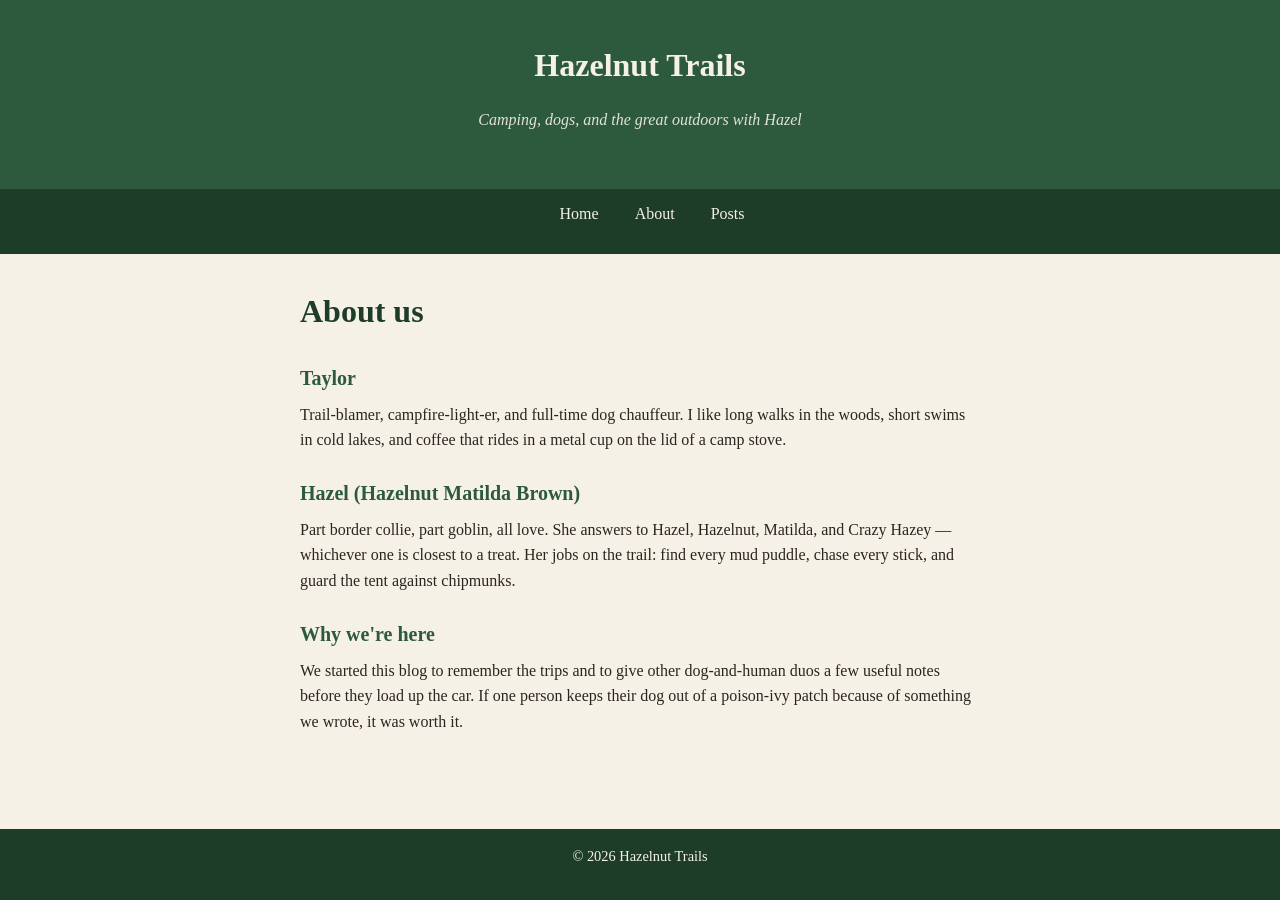
==== about.html @ b1a52868 "Initial commit: Hazelnut Trails blog skeleton" ====
<!DOCTYPE html>
<html lang="en">
<head>
  <meta charset="utf-8">
  <meta name="viewport" content="width=device-width, initial-scale=1">
  <title>About | Hazelnut Trails</title>
  <link rel="stylesheet" href="../style.css">
</head>
<body>
  <header class="site-header">
    <p class="site-title">Hazelnut Trails</p>
    <p class="site-tagline">Camping, dogs, and the great outdoors with Hazel</p>
  </header>

  <nav class="site-nav">
    <ul>
      <li><a href="../index.html">Home</a></li>
      <li><a href="../about.html">About</a></li>
      <li><a href="../index.html#posts">Posts</a></li>
    </ul>
  </nav>

  <main>
    <h1>About us</h1>

    <section class="about">
      <h2>Taylor</h2>
      <p>
        Trail-blamer, campfire-light-er, and full-time dog chauffeur. I like
        long walks in the woods, short swims in cold lakes, and coffee that
        rides in a metal cup on the lid of a camp stove.
      </p>
    </section>

    <section class="about">
      <h2>Hazel (Hazelnut Matilda Brown)</h2>
      <p>
        Part border collie, part goblin, all love. She answers to Hazel,
        Hazelnut, Matilda, and Crazy Hazey — whichever one is closest to a
        treat. Her jobs on the trail: find every mud puddle, chase every stick,
        and guard the tent against chipmunks.
      </p>
    </section>

    <section class="about">
      <h2>Why we're here</h2>
      <p>
        We started this blog to remember the trips and to give other
        dog-and-human duos a few useful notes before they load up the car. If
        one person keeps their dog out of a poison-ivy patch because of
        something we wrote, it was worth it.
      </p>
    </section>
  </main>

  <footer class="site-footer">
    <p>&copy; 2026 Hazelnut Trails</p>
  </footer>
</body>
</html>
---- style.css ----
:root {
  --leaf: #2d5a3d;
  --leaf-dark: #1d3d29;
  --bark: #5b4028;
  --cream: #f6f1e7;
  --smoke: #e9e0cf;
  --ink: #2b2520;
}

* {
  margin: 0;
  padding: 0;
  box-sizing: border-box;
}

body {
  font-family: Georgia, "Times New Roman", serif;
  background: var(--cream);
  color: var(--ink);
  line-height: 1.6;
  display: flex;
  flex-direction: column;
  min-height: 100vh;
}

.site-header {
  background: var(--leaf);
  color: var(--cream);
  padding: 2.5rem 1rem;
  text-align: center;
}

.site-title {
  font-size: 2rem;
  color: var(--cream);
  font-weight: bold;
}

.site-tagline {
  margin-top: 0.25rem;
  font-style: italic;
  opacity: 0.9;
}

.site-nav {
  background: var(--leaf-dark);
}

.site-nav ul {
  list-style: none;
  display: flex;
  gap: 1.25rem;
  justify-content: center;
  flex-wrap: wrap;
  padding: 0.75rem;
}

.site-nav a {
  color: var(--cream);
  text-decoration: none;
  padding: 0.25rem 0.5rem;
  border-radius: 4px;
}

.site-nav a:hover {
  background: var(--bark);
}

main {
  flex: 1;
  max-width: 720px;
  width: 100%;
  margin: 0 auto;
  padding: 2rem 1.25rem;
}

h1 {
  color: var(--leaf-dark);
  margin-bottom: 0.75rem;
}

h2 {
  color: var(--leaf);
  margin: 1.5rem 0 0.5rem;
  font-size: 1.25rem;
}

p {
  margin-bottom: 1rem;
}

ul {
  margin: 0 0 1rem 1.5rem;
}

.intro {
  padding: 1rem 0 1.5rem;
}

.post-list {
  list-style: none;
  margin-left: 0;
}

.post-list li {
  background: var(--smoke);
  border-radius: 8px;
  margin: 0 0 1rem;
  transition: transform 0.1s ease;
}

.post-list li:hover {
  transform: translateY(-2px);
}

.post-list a {
  display: block;
  padding: 1.25rem;
  text-decoration: none;
  color: inherit;
}

.post-list h3 {
  color: var(--leaf-dark);
  margin-bottom: 0.25rem;
}

.about {
  margin-bottom: 1.5rem;
}

.post-date {
  font-size: 0.9rem;
  font-style: italic;
  color: var(--bark);
  margin-bottom: 1rem;
}

blockquote {
  border-left: 4px solid var(--bark);
  background: var(--smoke);
  padding: 0.75rem 1rem;
  margin: 1rem 0;
  font-style: italic;
}

.site-footer {
  background: var(--leaf-dark);
  color: var(--cream);
  text-align: center;
  padding: 1rem;
  font-size: 0.9rem;
}

@media (max-width: 600px) {
  .site-title {
    font-size: 1.5rem;
  }

  main {
    padding: 1.25rem 0.75rem;
  }
}
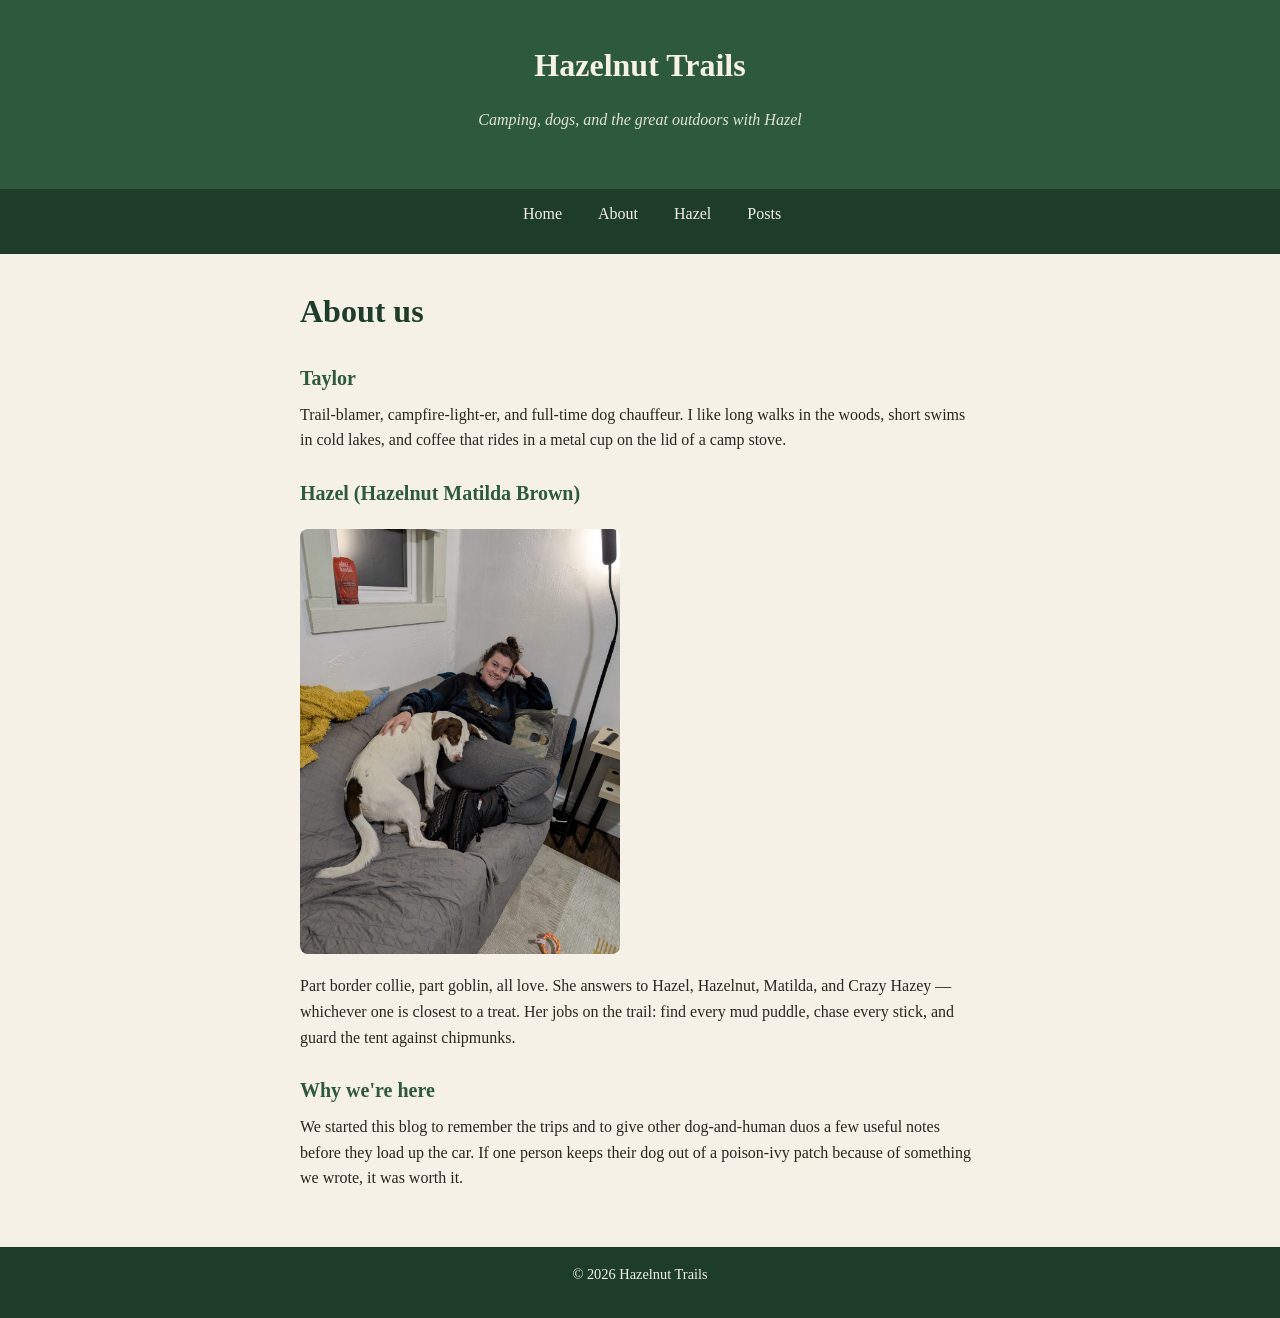
==== commit 95735573: "Add Hazel photo gallery and fix about.html links" ====
--- a/about.html
+++ b/about.html
@@ -4,7 +4,7 @@
   <meta charset="utf-8">
   <meta name="viewport" content="width=device-width, initial-scale=1">
   <title>About | Hazelnut Trails</title>
-  <link rel="stylesheet" href="../style.css">
+  <link rel="stylesheet" href="style.css">
 </head>
 <body>
   <header class="site-header">
@@ -14,9 +14,10 @@
 
   <nav class="site-nav">
     <ul>
-      <li><a href="../index.html">Home</a></li>
-      <li><a href="../about.html">About</a></li>
-      <li><a href="../index.html#posts">Posts</a></li>
+      <li><a href="index.html">Home</a></li>
+      <li><a href="about.html">About</a></li>
+      <li><a href="gallery.html">Hazel</a></li>
+      <li><a href="index.html#posts">Posts</a></li>
     </ul>
   </nav>
 
@@ -34,6 +35,7 @@
 
     <section class="about">
       <h2>Hazel (Hazelnut Matilda Brown)</h2>
+      <img class="about-photo" src="images/hazel-1.jpg" alt="Hazel on her first trip">
       <p>
         Part border collie, part goblin, all love. She answers to Hazel,
         Hazelnut, Matilda, and Crazy Hazey — whichever one is closest to a
--- a/style.css
+++ b/style.css
@@ -129,6 +129,43 @@
   margin-bottom: 1.5rem;
 }
 
+.about-photo {
+  max-width: 320px;
+  border-radius: 8px;
+  margin: 0.75rem 0;
+}
+
+.gallery-note {
+  font-style: italic;
+  color: var(--bark);
+}
+
+.gallery {
+  display: grid;
+  grid-template-columns: repeat(auto-fill, minmax(250px, 1fr));
+  gap: 1rem;
+  margin-top: 1rem;
+}
+
+.gallery figure {
+  margin: 0;
+  background: var(--smoke);
+  border-radius: 8px;
+  overflow: hidden;
+}
+
+.gallery img {
+  display: block;
+  width: 100%;
+  height: auto;
+}
+
+.gallery figcaption {
+  padding: 0.5rem 0.75rem;
+  font-size: 0.85rem;
+  color: var(--bark);
+}
+
 .post-date {
   font-size: 0.9rem;
   font-style: italic;
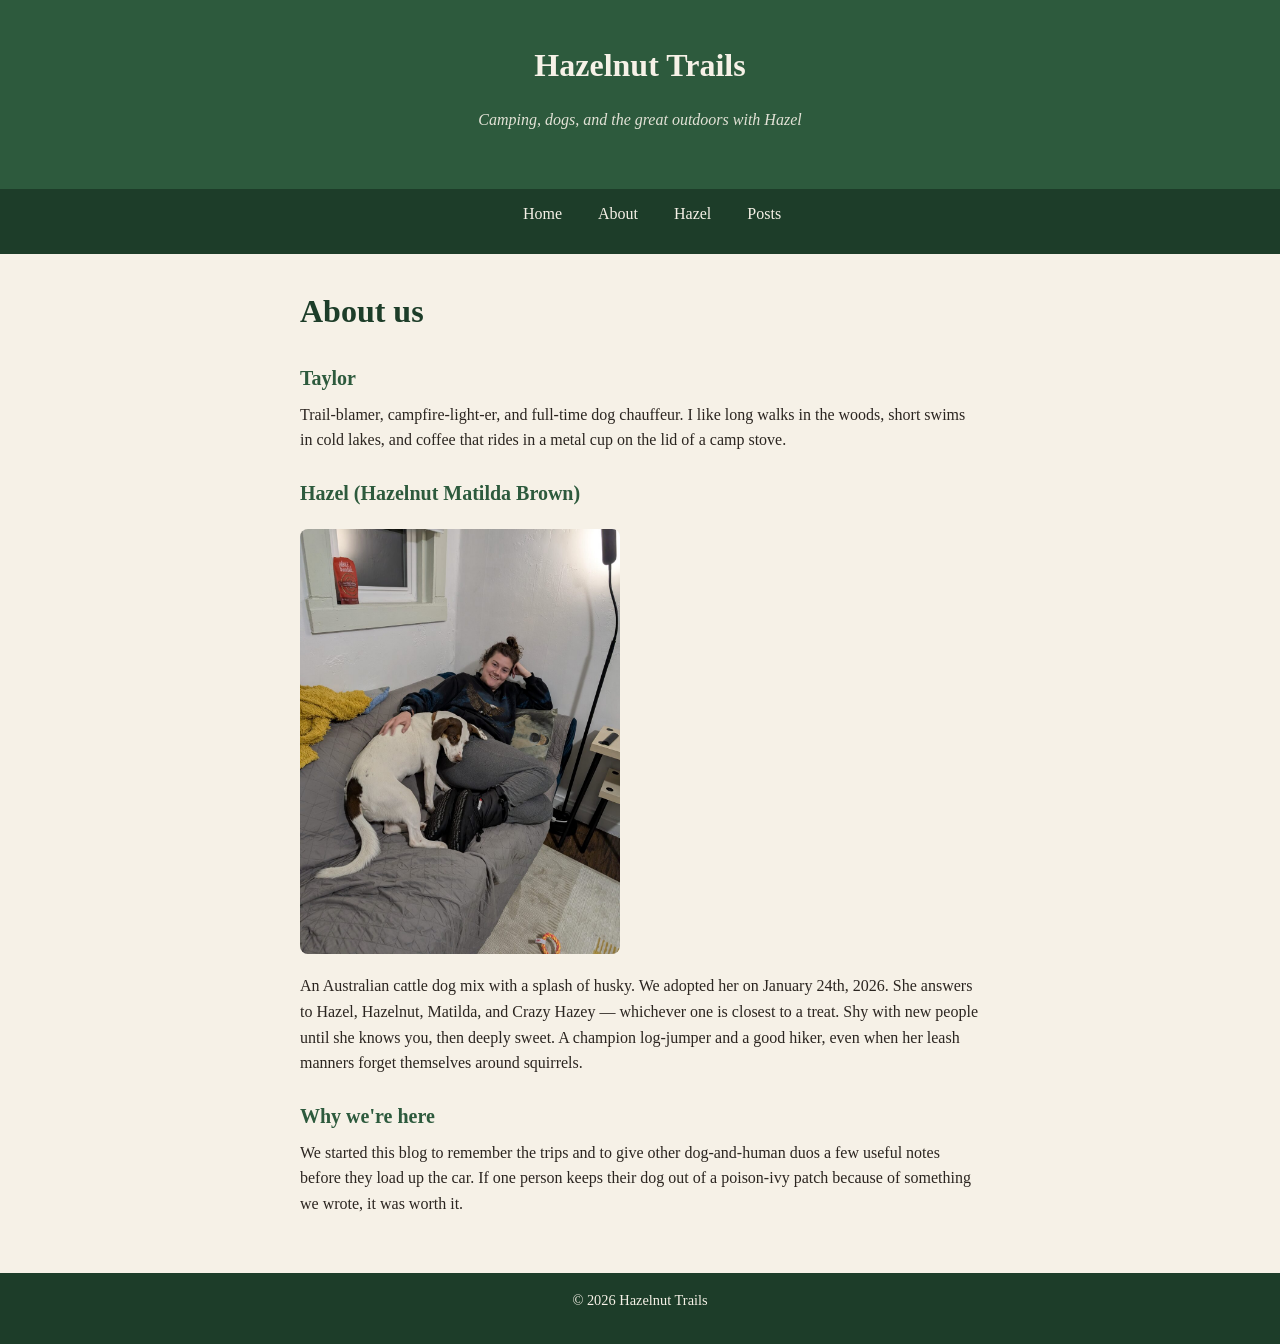
==== commit 882381a9: "Rewrite first posts with real Hazel stories; fix about bio" ====
--- a/about.html
+++ b/about.html
@@ -37,10 +37,12 @@
       <h2>Hazel (Hazelnut Matilda Brown)</h2>
       <img class="about-photo" src="images/hazel-1.jpg" alt="Hazel on her first trip">
       <p>
-        Part border collie, part goblin, all love. She answers to Hazel,
-        Hazelnut, Matilda, and Crazy Hazey — whichever one is closest to a
-        treat. Her jobs on the trail: find every mud puddle, chase every stick,
-        and guard the tent against chipmunks.
+        An Australian cattle dog mix with a splash of husky. We adopted her
+        on January 24th, 2026. She answers to Hazel, Hazelnut, Matilda, and
+        Crazy Hazey — whichever one is closest to a treat. Shy with new
+        people until she knows you, then deeply sweet. A champion log-jumper
+        and a good hiker, even when her leash manners forget themselves
+        around squirrels.
       </p>
     </section>
 
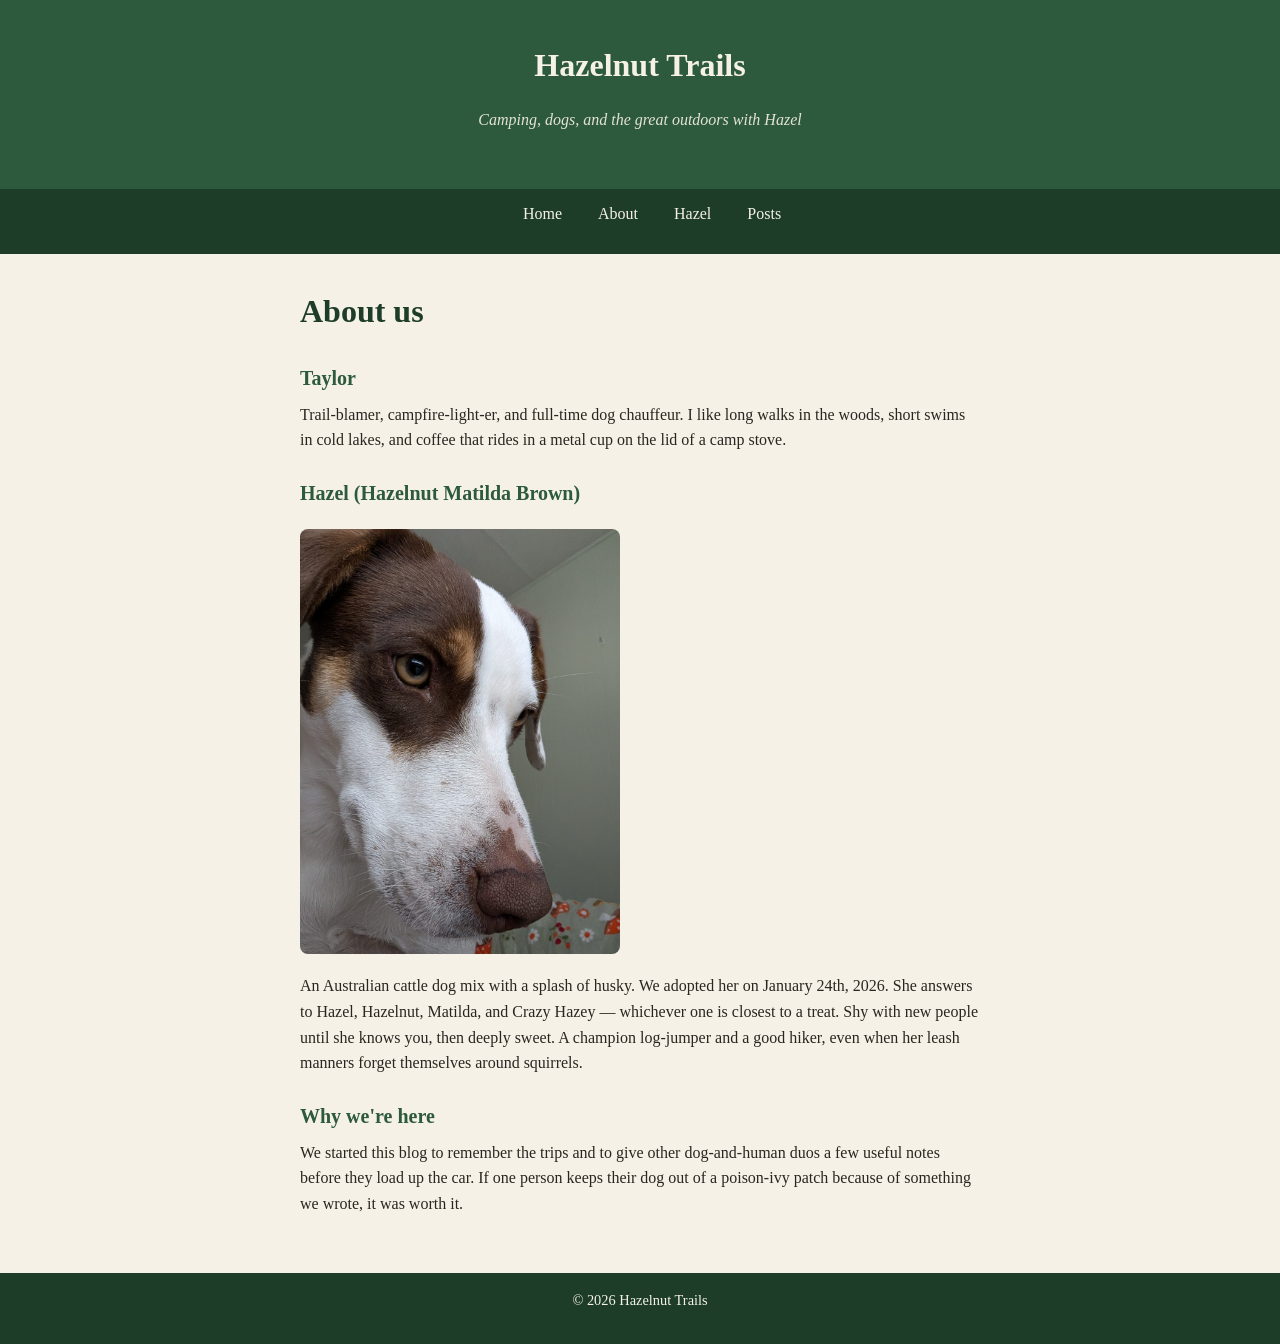
==== commit 72ae2125: "Rewrite duffel post; swap gallery photos" ====
--- a/about.html
+++ b/about.html
@@ -35,7 +35,7 @@
 
     <section class="about">
       <h2>Hazel (Hazelnut Matilda Brown)</h2>
-      <img class="about-photo" src="images/hazel-1.jpg" alt="Hazel on her first trip">
+      <img class="about-photo" src="images/hazel-1.jpg" alt="Hazel in the spring woods">
       <p>
         An Australian cattle dog mix with a splash of husky. We adopted her
         on January 24th, 2026. She answers to Hazel, Hazelnut, Matilda, and
